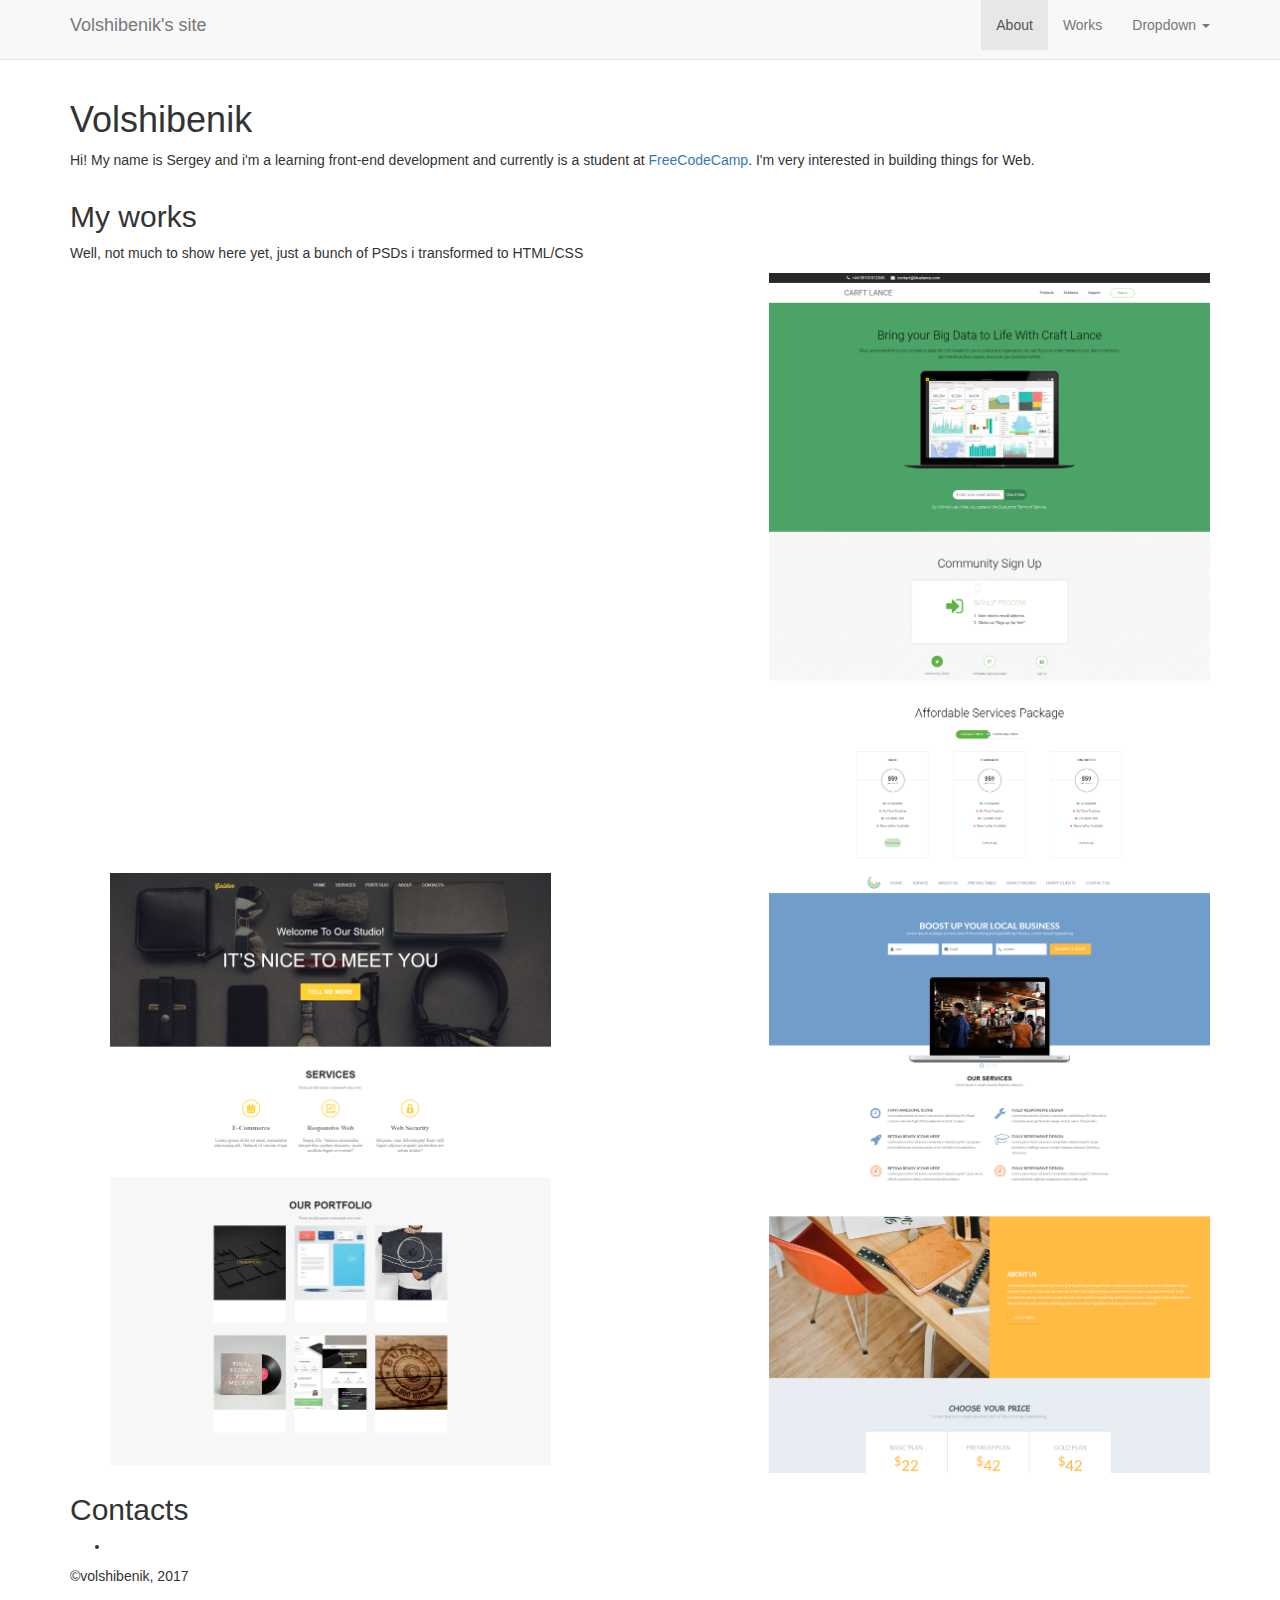
==== portfolio-project/index.html @ dfd86e7d "!" ====
<!DOCTYPE html>
<html lang="en">
<head>
    <meta charset="UTF-8">
    <title>Document</title>
    <link rel="stylesheet" href="https://maxcdn.bootstrapcdn.com/bootstrap/3.3.7/css/bootstrap.min.css">
    <link rel="stylesheet" href="css/style.css">
</head>
<body>
 <header class="main-header">
   <!--<div class="container">
		 <a href="#" class="logo col-sm-4">Volshibenik's site</a>
		 <nav class="menu-nav col-sm-8">
			 <ul class="nav-list">
				 <li class="col-sm-4"><a href="#">About</a></li>
				 <li class="col-sm-4"><a href="#">Works</a></li>
				 <li class="col-sm-4"><a href="#">Contacts</a></li>
			 </ul>
		 </nav>
   </div>-->
   <!--ok, for now i will cooment my work and just use bootstrap standard navbar, besides, i always wanted to check it out-->
	 <nav class="navbar navbar-default navbar-fixed-top">
		 <div class="container">
			 <!-- Brand and toggle get grouped for better mobile display -->
			 <div class="navbar-header">
				 <button type="button" class="navbar-toggle collapsed" data-toggle="collapse" data-target="#bs-example-navbar-collapse-1" aria-expanded="false">
					 <span class="sr-only">Toggle navigation</span>
					 <span class="icon-bar"></span>
					 <span class="icon-bar"></span>
					 <span class="icon-bar"></span>
				 </button>
				 <a class="navbar-brand logo" href="#">Volshibenik's site</a>
			 </div>

			 <!-- Collect the nav links, forms, and other content for toggling -->
			 <div class="collapse navbar-collapse" id="bs-example-navbar-collapse-1">
			 
				 <ul class="nav navbar-nav navbar-right">
					 <li class="active"><a href="#">About</a></li>
					 <li><a href="#">Works</a></li>
					 <li class="dropdown"><!--do i need dropdown???-->
						 <a href="#" class="dropdown-toggle" data-toggle="dropdown" role="button" aria-haspopup="true" aria-expanded="false">Dropdown <span class="caret"></span></a>
						 <ul class="dropdown-menu">
							 <li><a href="#">Action</a></li>
							 <li><a href="#">Another action</a></li>
							 <li><a href="#">Something else here</a></li>
							 <li role="separator" class="divider"></li>
							 <li><a href="#">Separated link</a></li>
						 </ul>
					 </li>
				 </ul>
			 </div><!-- /.navbar-collapse -->
		 </div><!-- /.container -->
	 </nav>  
</header>

<section class="bio">
	<div class="container">
		<h1 class="main-title">Volshibenik</h1>
		<p class="section-desc">Hi! My name is Sergey and i'm a learning front-end development and currently is a student at <a href="https://www.freecodecamp.com/">FreeCodeCamp</a>.
		I'm very interested in building things for Web.
		</p>
	</div>
</section>
<section class="works">
	<div class="container">
		<h2 class="title">My works</h2>
		<p class="section-desc">Well, not much to show here yet, just a bunch of PSDs i transformed to HTML/CSS</p>
		<div class="row">
			<ul class="works-list">
				<li class="works-item col-md-5 col-sm-12">
<!--					<h3 class="works-name"></h3>
					<p class="works-desc"></p>
					*****let it be here for future use****-->
					<a href="https://github.com/volshibenik/Panakeia-PSD">
						<img src="img/screencapture-file-B-sites-Panakeia-index-html-1496842569020.png" alt="">
					</a>
				</li>
				<li class="works-item col-md-5 col-md-offset-2 col-sm-12">
					<!--					<h3 class="works-name"></h3>
<p class="works-desc"></p>
*****let it be here for future use****-->
					<a href="https://github.com/volshibenik/Craftlance">
						<img src="img/screencapture-file-B-sites-craftlance-index-html-1496842771171.png" alt="">
					</a>
				</li>
				<li class="works-item col-md-5  col-sm-12">
					<!--					<h3 class="works-name"></h3>
<p class="works-desc"></p>
*****let it be here for future use****-->
					<a href="https://github.com/volshibenik/goldenPSD">
						<img src="img/screencapture-file-B-sites-goldenPSD-master-index-html-1496842757233.png" alt="">
					</a>
				</li>
				
				<li class="works-item col-md-5 col-md-offset-2 col-sm-12">
					<!--					<h3 class="works-name"></h3>
<p class="works-desc"></p>
*****let it be here for future use****-->
					<a href="https://github.com/volshibenik/free-businessPSD">
						<img src="img/screencapture-file-B-sites-free-businessPSD-master-index-html-1496843626965.png" alt="">
					</a>
				</li>
			</ul>
		</div>
		
		
	</div>
</section>

<footer class="main-footer contacts">
	<div class="container">
		<h2 class="title">Contacts</h2>
		<ul class="social-list">
			<li><a href=""><i class="fa fa-"></i></a></li>
		</ul>
		
		<span class="copyright">&copy;volshibenik, 2017</span>
	</div>
</footer>
<section class="aa"></section>
	<script
					src="https://code.jquery.com/jquery-2.2.4.min.js"
					integrity="sha256-BbhdlvQf/xTY9gja0Dq3HiwQF8LaCRTXxZKRutelT44="
					crossorigin="anonymous"></script>
	<script src="https://maxcdn.bootstrapcdn.com/bootstrap/3.3.7/js/bootstrap.min.js" integrity="sha384-Tc5IQib027qvyjSMfHjOMaLkfuWVxZxUPnCJA7l2mCWNIpG9mGCD8wGNIcPD7Txa" crossorigin="anonymous"></script>
</body>
</html>
---- portfolio-project/css/style.css ----
/* Generated by less 2.5.1 */
* {
  box-sizing: border-box;
}
.main-header {
  background-color: #ddd;
}
.logo {
  display: block;
  height: 60px;
}
nav {
  height: 60px;
}
.aa {
  height: 2000px;
  border-bottom: 20px solid black;
}
.bio {
  padding-top: 80px;
}
.works-item {
  height: 600px;
  overflow-y: scroll;
}
.works-item img {
  max-width: 100%;
}
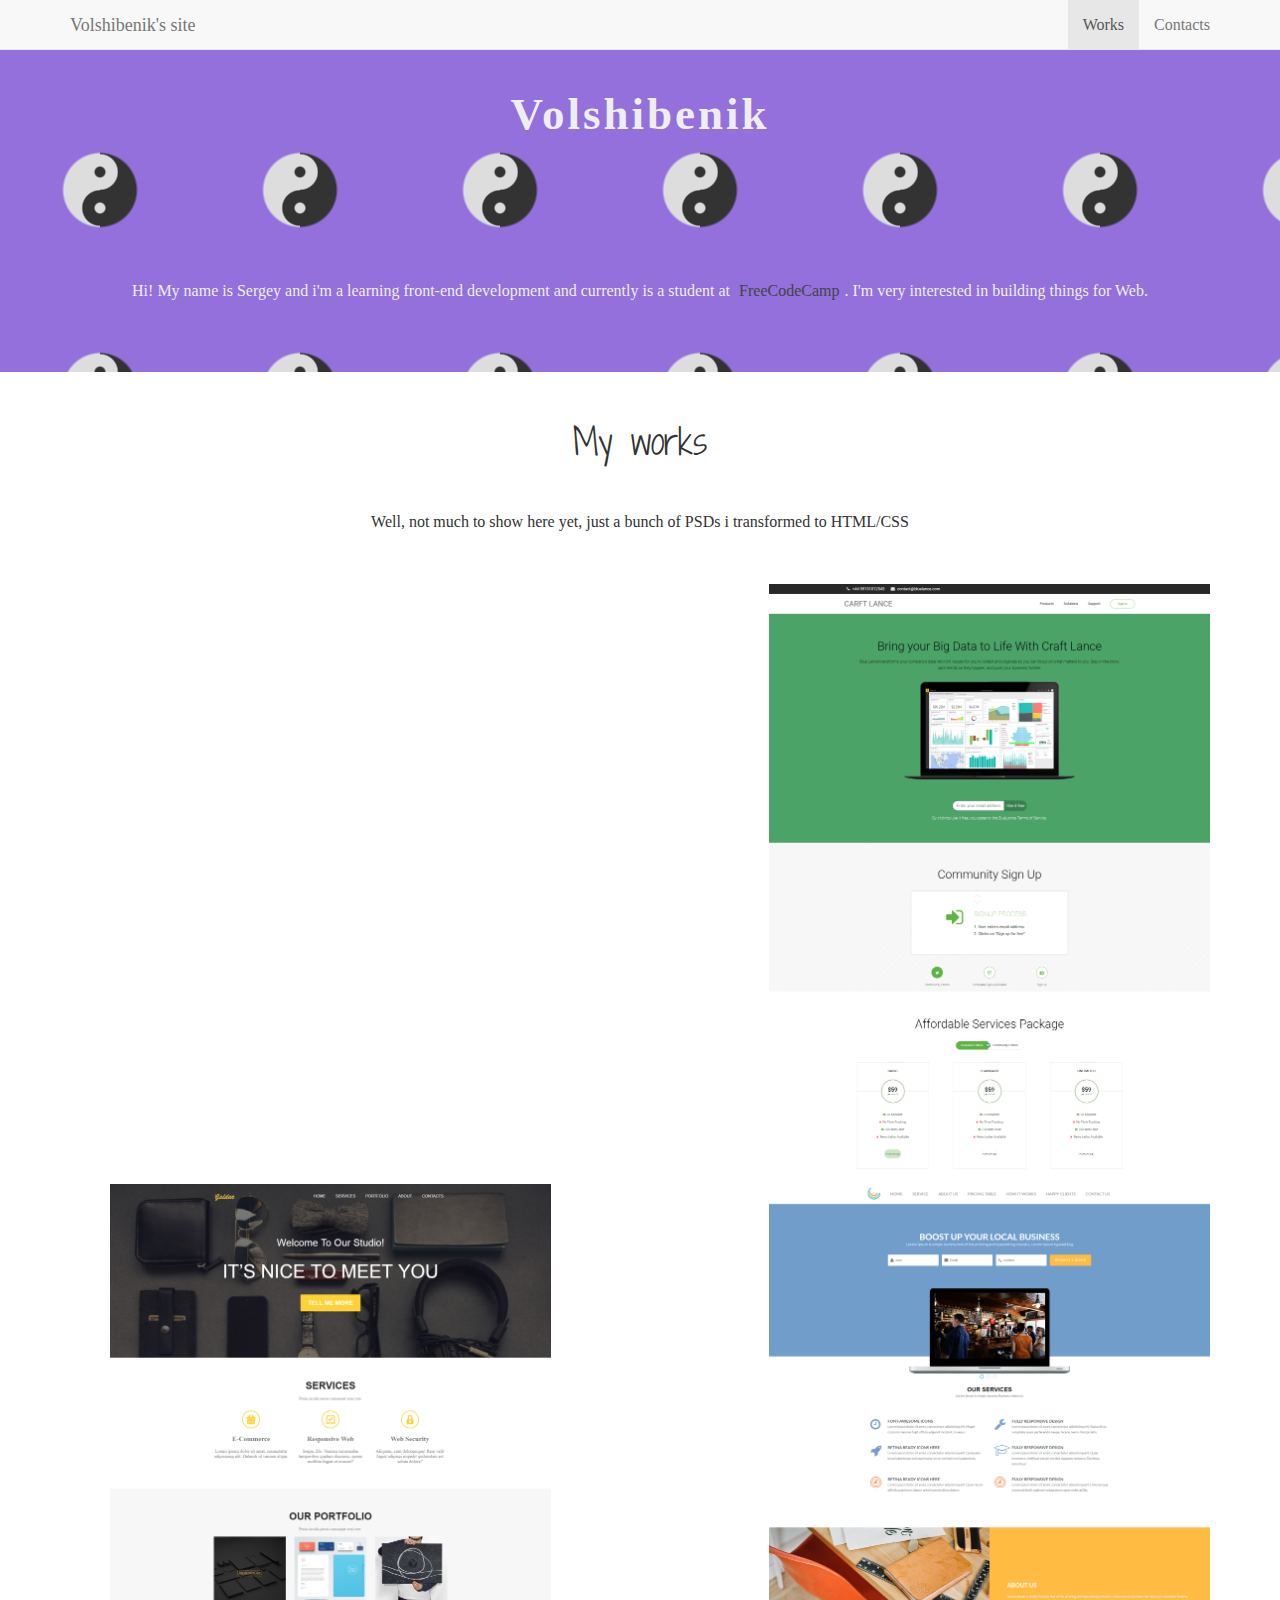
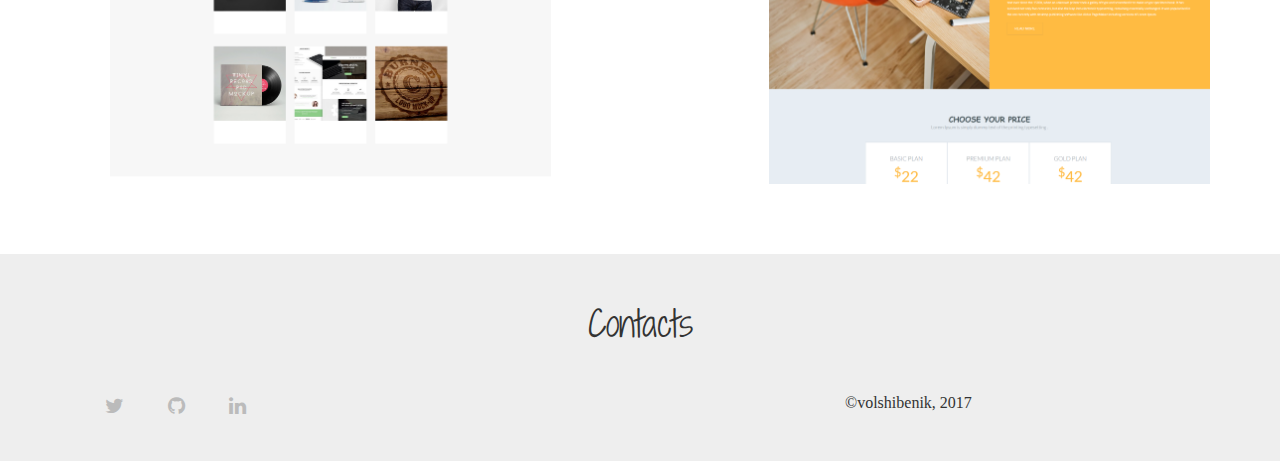
==== commit 11d9b290: "updated portfolio page" ====
--- a/portfolio-project/index.html
+++ b/portfolio-project/index.html
@@ -2,8 +2,10 @@
 <html lang="en">
 <head>
     <meta charset="UTF-8">
-    <title>Document</title>
+    <title>Portfolio page</title>
+    <link rel="stylesheet" href="css/font-awesome.css">
     <link rel="stylesheet" href="https://maxcdn.bootstrapcdn.com/bootstrap/3.3.7/css/bootstrap.min.css">
+    <link href="https://fonts.googleapis.com/css?family=Shadows+Into+Light+Two" rel="stylesheet">
     <link rel="stylesheet" href="css/style.css">
 </head>
 <body>
@@ -36,18 +38,18 @@
 			 <div class="collapse navbar-collapse" id="bs-example-navbar-collapse-1">
 			 
 				 <ul class="nav navbar-nav navbar-right">
-					 <li class="active"><a href="#">About</a></li>
-					 <li><a href="#">Works</a></li>
-					 <li class="dropdown"><!--do i need dropdown???-->
+					 <li class="active"><a href="#works-id">Works</a></li>
+					 <li><a href="#contacts-id">Contacts</a></li>
+					 <!--<li class="dropdown"> // don't need it yet
 						 <a href="#" class="dropdown-toggle" data-toggle="dropdown" role="button" aria-haspopup="true" aria-expanded="false">Dropdown <span class="caret"></span></a>
 						 <ul class="dropdown-menu">
 							 <li><a href="#">Action</a></li>
-							 <li><a href="#">Another action</a></li>
+							 
 							 <li><a href="#">Something else here</a></li>
 							 <li role="separator" class="divider"></li>
 							 <li><a href="#">Separated link</a></li>
 						 </ul>
-					 </li>
+					 </li>-->
 				 </ul>
 			 </div><!-- /.navbar-collapse -->
 		 </div><!-- /.container -->
@@ -62,7 +64,7 @@
 		</p>
 	</div>
 </section>
-<section class="works">
+<section class="works" id="works-id">
 	<div class="container">
 		<h2 class="title">My works</h2>
 		<p class="section-desc">Well, not much to show here yet, just a bunch of PSDs i transformed to HTML/CSS</p>
@@ -108,14 +110,16 @@
 	</div>
 </section>
 
-<footer class="main-footer contacts">
+<footer class="main-footer contacts" id="contacts-id">
 	<div class="container">
 		<h2 class="title">Contacts</h2>
-		<ul class="social-list">
-			<li><a href=""><i class="fa fa-"></i></a></li>
+		<ul class="social-list col-xs-8">
+			<li><a href="https://twitter.com/volshibenik"><i class="fa fa-twitter"></i></a></li>
+			<li><a href="https://github.com/volshibenik"><i class="fa fa-github"></i></a></li>
+			<li><a href="https://www.linkedin.com/in/sergey-saevich-9a1389144/"><i class="fa fa-linkedin"></i></a></li>
 		</ul>
 		
-		<span class="copyright">&copy;volshibenik, 2017</span>
+		<div class="copyright col-xs-4">&copy;volshibenik, 2017</div>
 	</div>
 </footer>
 <section class="aa"></section>
--- a/portfolio-project/css/style.css
+++ b/portfolio-project/css/style.css
@@ -1,23 +1,60 @@
 /* Generated by less 2.5.1 */
 * {
   box-sizing: border-box;
+  font-family: cursive;
+  font-size: 16px;
+}
+li {
+  list-style: none;
+}
+.main-title {
+  text-align: center;
+  font-size: 45px;
+  letter-spacing: 3px;
+  font-weight: bold;
+  padding: 20px;
+  color: #eee;
+  margin-bottom: 100px;
+}
+.title {
+  text-align: center;
+  font-size: 35px;
+  font-family: 'Shadows Into Light Two', cursive;
+  margin: 50px auto;
+}
+.section-desc {
+  text-align: center;
+  padding-bottom: 40px;
 }
 .main-header {
   background-color: #ddd;
 }
 .logo {
   display: block;
-  height: 60px;
+  height: 50px;
 }
 nav {
-  height: 60px;
-}
-.aa {
-  height: 2000px;
-  border-bottom: 20px solid black;
+  height: 50px;
 }
 .bio {
-  padding-top: 80px;
+  background: radial-gradient(circle at 50% 59%, #dddddd 3%, #333333 4%, #333333 11%, rgba(54, 78, 39, 0) 12%, rgba(54, 78, 39, 0)) 0 90px, radial-gradient(circle at 50% 41%, #333333 3%, #dddddd 4%, #dddddd 11%, rgba(210, 202, 171, 0) 12%, rgba(210, 202, 171, 0)) 0 90px, radial-gradient(circle at 100% 50%, #dddddd 16%, rgba(210, 202, 171, 0) 17%) 100px 90px, radial-gradient(circle at 0% 50%, #333333 16%, rgba(54, 78, 39, 0) 17%) 100px 90px;
+  background-color: mediumpurple;
+  background-size: 200px 200px;
+  padding-top: 50px;
+}
+.bio .section-desc {
+  color: #eee;
+}
+.bio .section-desc a {
+  color: #444;
+  text-decoration: none;
+  transition: 1s;
+  display: inline-block;
+  padding: 20px 5px;
+}
+.bio .section-desc a:hover {
+  color: darkgreen;
+  transform: rotate(360deg);
 }
 .works-item {
   height: 600px;
@@ -26,3 +63,28 @@
 .works-item img {
   max-width: 100%;
 }
+.main-footer {
+  background-color: #eee;
+  margin-top: 70px;
+  padding-bottom: 30px;
+}
+.social-list li {
+  display: inline-block;
+}
+.social-list li a {
+  padding: 10px 20px;
+  font-size: 20px;
+}
+.social-list li a i {
+  color: #bbb;
+  transition: .3s;
+}
+.social-list li:hover .fa-twitter {
+  color: #4099ff;
+}
+.social-list li:hover .fa-github {
+  color: #000;
+}
+.social-list li:hover .fa-linkedin {
+  color: #007bb6;
+}
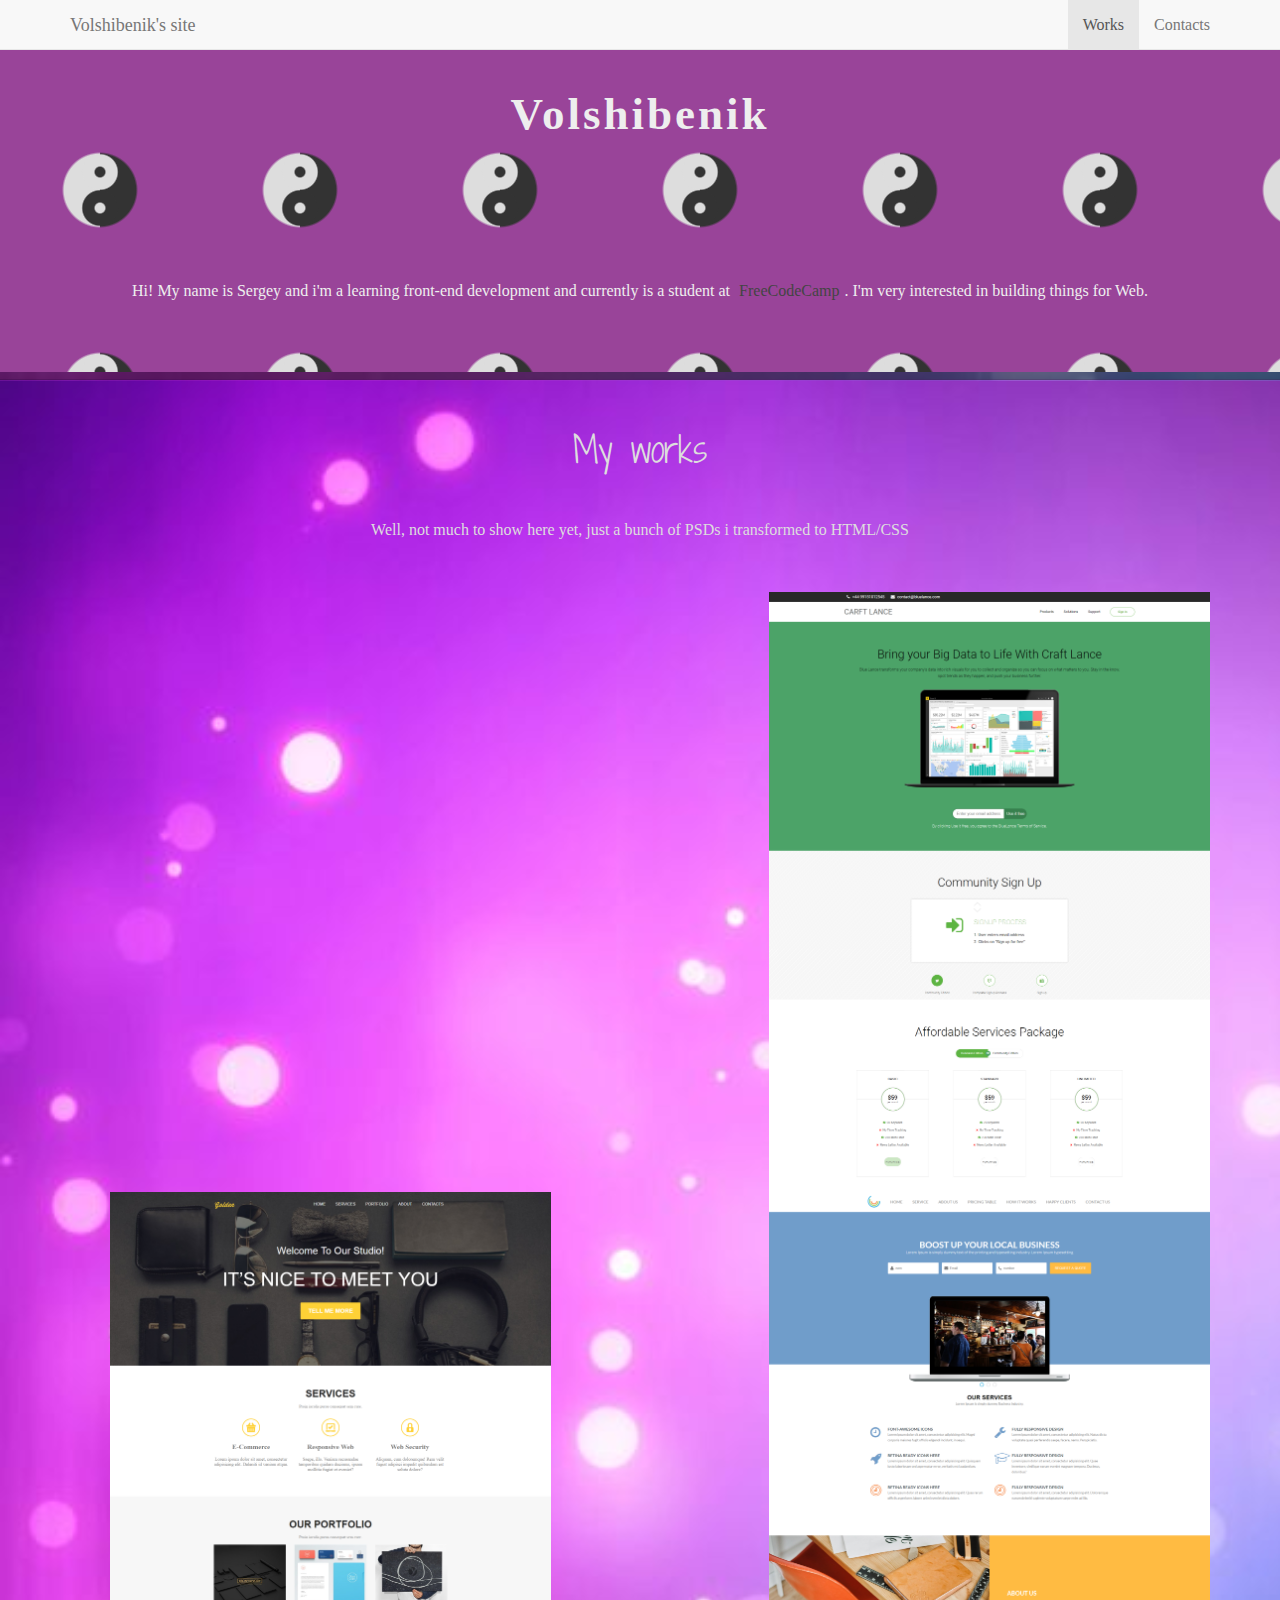
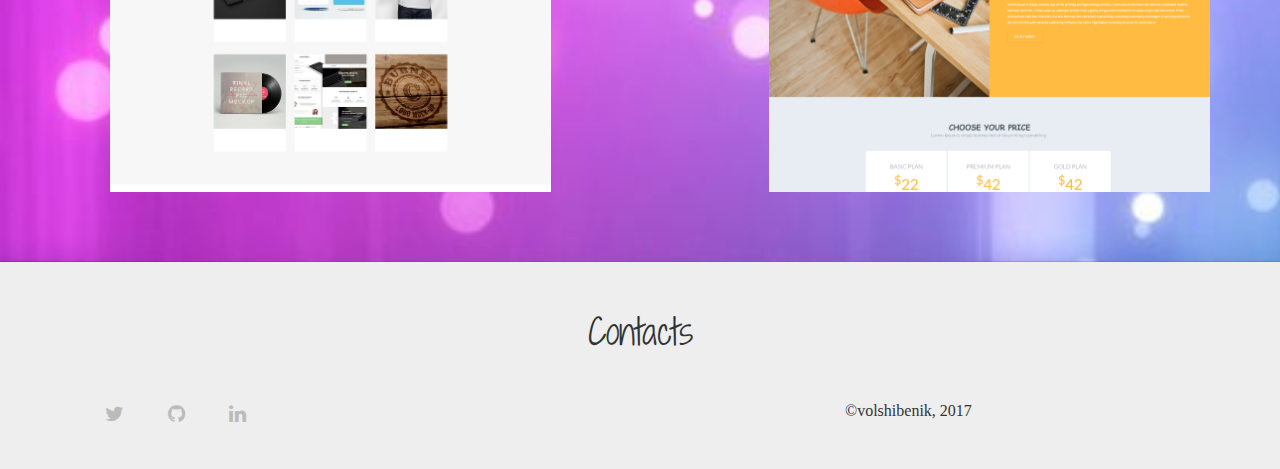
==== commit d65e693a: "updated portfolio page" ====
--- a/portfolio-project/index.html
+++ b/portfolio-project/index.html
@@ -122,7 +122,7 @@
 		<div class="copyright col-xs-4">&copy;volshibenik, 2017</div>
 	</div>
 </footer>
-<section class="aa"></section>
+
 	<script
 					src="https://code.jquery.com/jquery-2.2.4.min.js"
 					integrity="sha256-BbhdlvQf/xTY9gja0Dq3HiwQF8LaCRTXxZKRutelT44="
--- a/portfolio-project/css/style.css
+++ b/portfolio-project/css/style.css
@@ -38,7 +38,7 @@
 }
 .bio {
   background: radial-gradient(circle at 50% 59%, #dddddd 3%, #333333 4%, #333333 11%, rgba(54, 78, 39, 0) 12%, rgba(54, 78, 39, 0)) 0 90px, radial-gradient(circle at 50% 41%, #333333 3%, #dddddd 4%, #dddddd 11%, rgba(210, 202, 171, 0) 12%, rgba(210, 202, 171, 0)) 0 90px, radial-gradient(circle at 100% 50%, #dddddd 16%, rgba(210, 202, 171, 0) 17%) 100px 90px, radial-gradient(circle at 0% 50%, #333333 16%, rgba(54, 78, 39, 0) 17%) 100px 90px;
-  background-color: mediumpurple;
+  background-color: #949;
   background-size: 200px 200px;
   padding-top: 50px;
 }
@@ -56,6 +56,13 @@
   color: darkgreen;
   transform: rotate(360deg);
 }
+.works {
+  background: url(../img/purp.jpg);
+  background-size: cover;
+  padding-bottom: 70px;
+  color: #ddd;
+  border-top: 8px solid rgba(0, 0, 0, 0.5);
+}
 .works-item {
   height: 600px;
   overflow-y: scroll;
@@ -65,7 +72,6 @@
 }
 .main-footer {
   background-color: #eee;
-  margin-top: 70px;
   padding-bottom: 30px;
 }
 .social-list li {
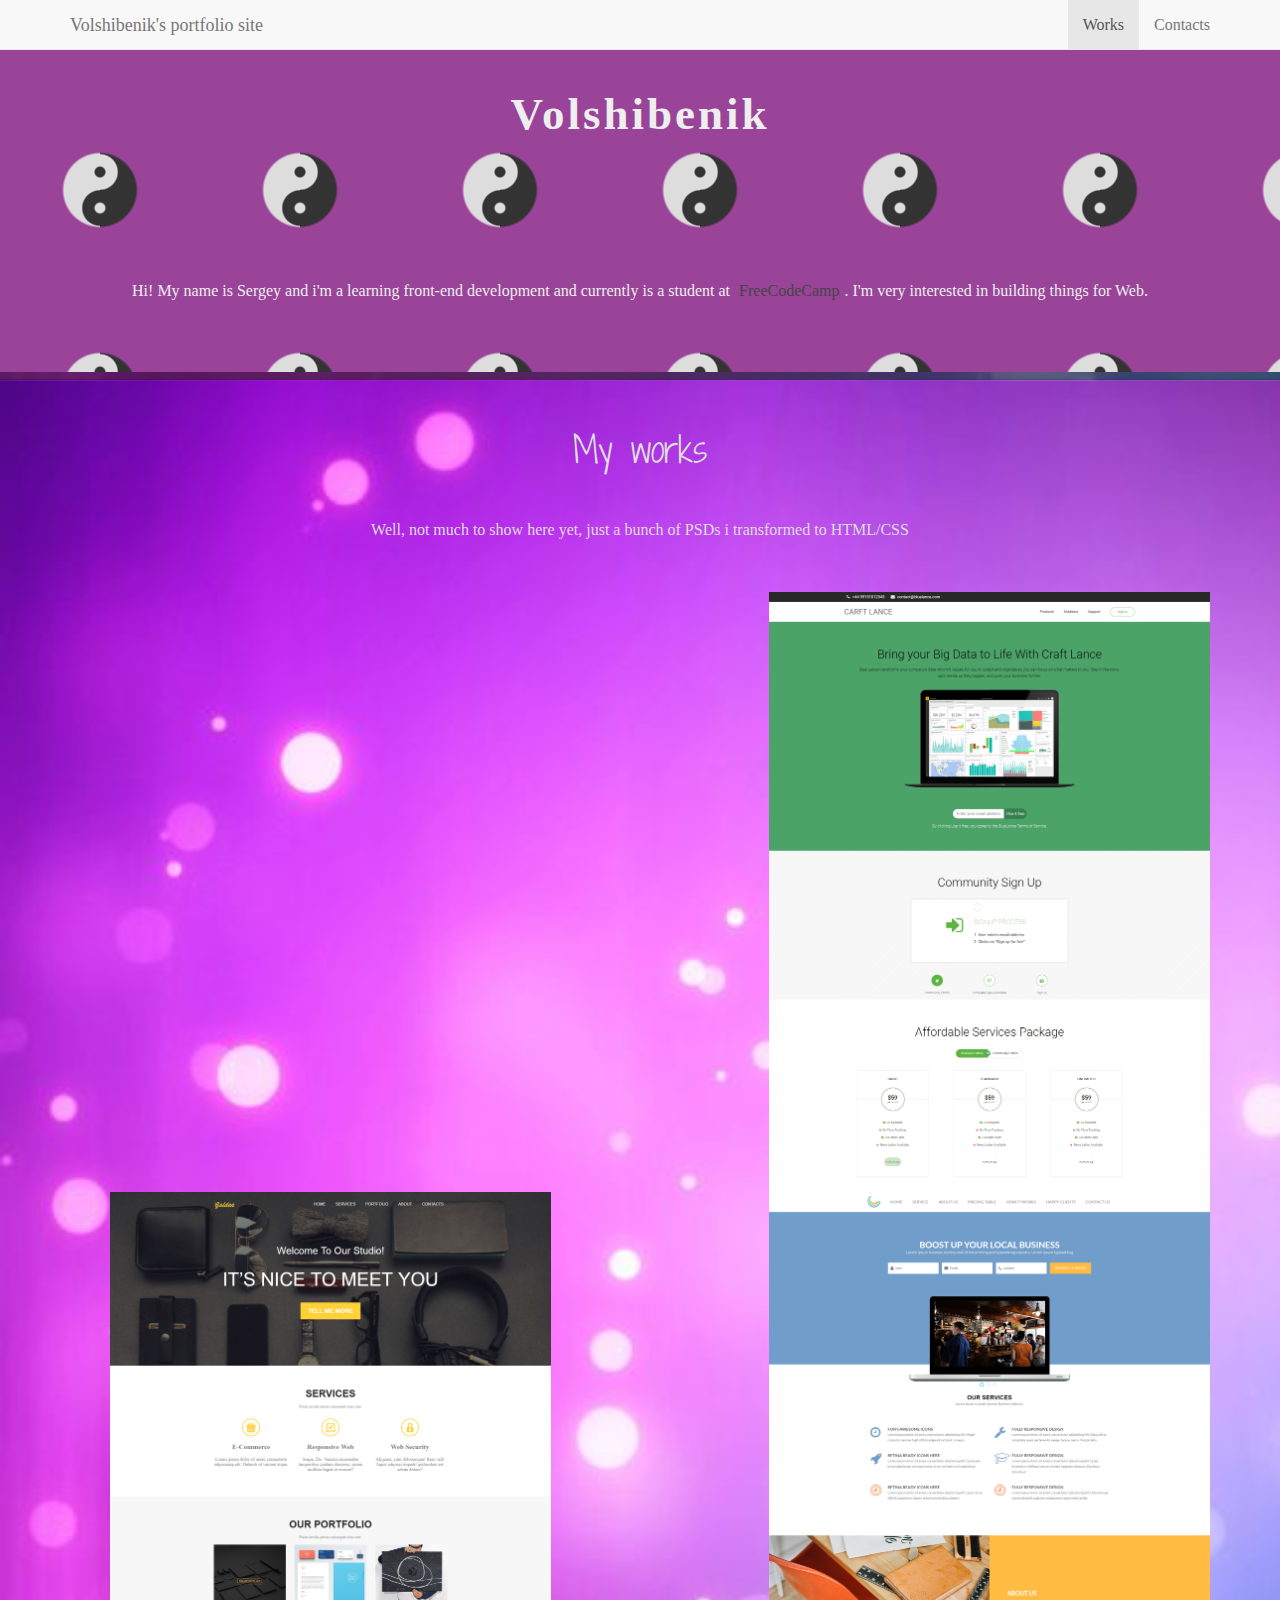
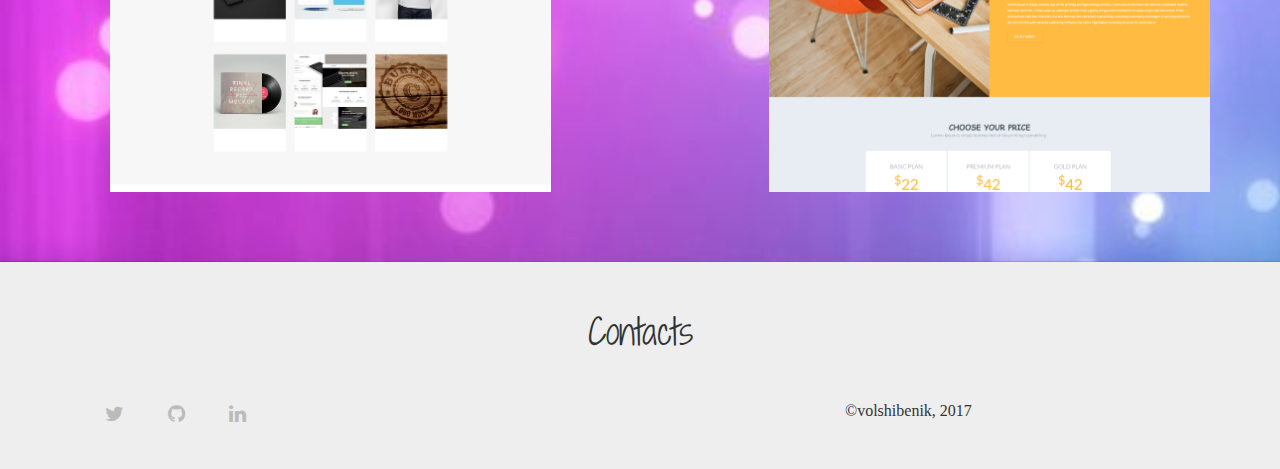
==== commit 131bbf3d: "change name" ====
--- a/portfolio-project/index.html
+++ b/portfolio-project/index.html
@@ -31,7 +31,7 @@
 					 <span class="icon-bar"></span>
 					 <span class="icon-bar"></span>
 				 </button>
-				 <a class="navbar-brand logo" href="#">Volshibenik's site</a>
+				 <a class="navbar-brand logo" href="#">Volshibenik's portfolio site</a>
 			 </div>
 
 			 <!-- Collect the nav links, forms, and other content for toggling -->
@@ -113,13 +113,13 @@
 <footer class="main-footer contacts" id="contacts-id">
 	<div class="container">
 		<h2 class="title">Contacts</h2>
-		<ul class="social-list col-xs-8">
+		<ul class="social-list col-sm-8">
 			<li><a href="https://twitter.com/volshibenik"><i class="fa fa-twitter"></i></a></li>
 			<li><a href="https://github.com/volshibenik"><i class="fa fa-github"></i></a></li>
 			<li><a href="https://www.linkedin.com/in/sergey-saevich-9a1389144/"><i class="fa fa-linkedin"></i></a></li>
 		</ul>
 		
-		<div class="copyright col-xs-4">&copy;volshibenik, 2017</div>
+		<div class="copyright col-sm-4">&copy;volshibenik, 2017</div>
 	</div>
 </footer>
 
